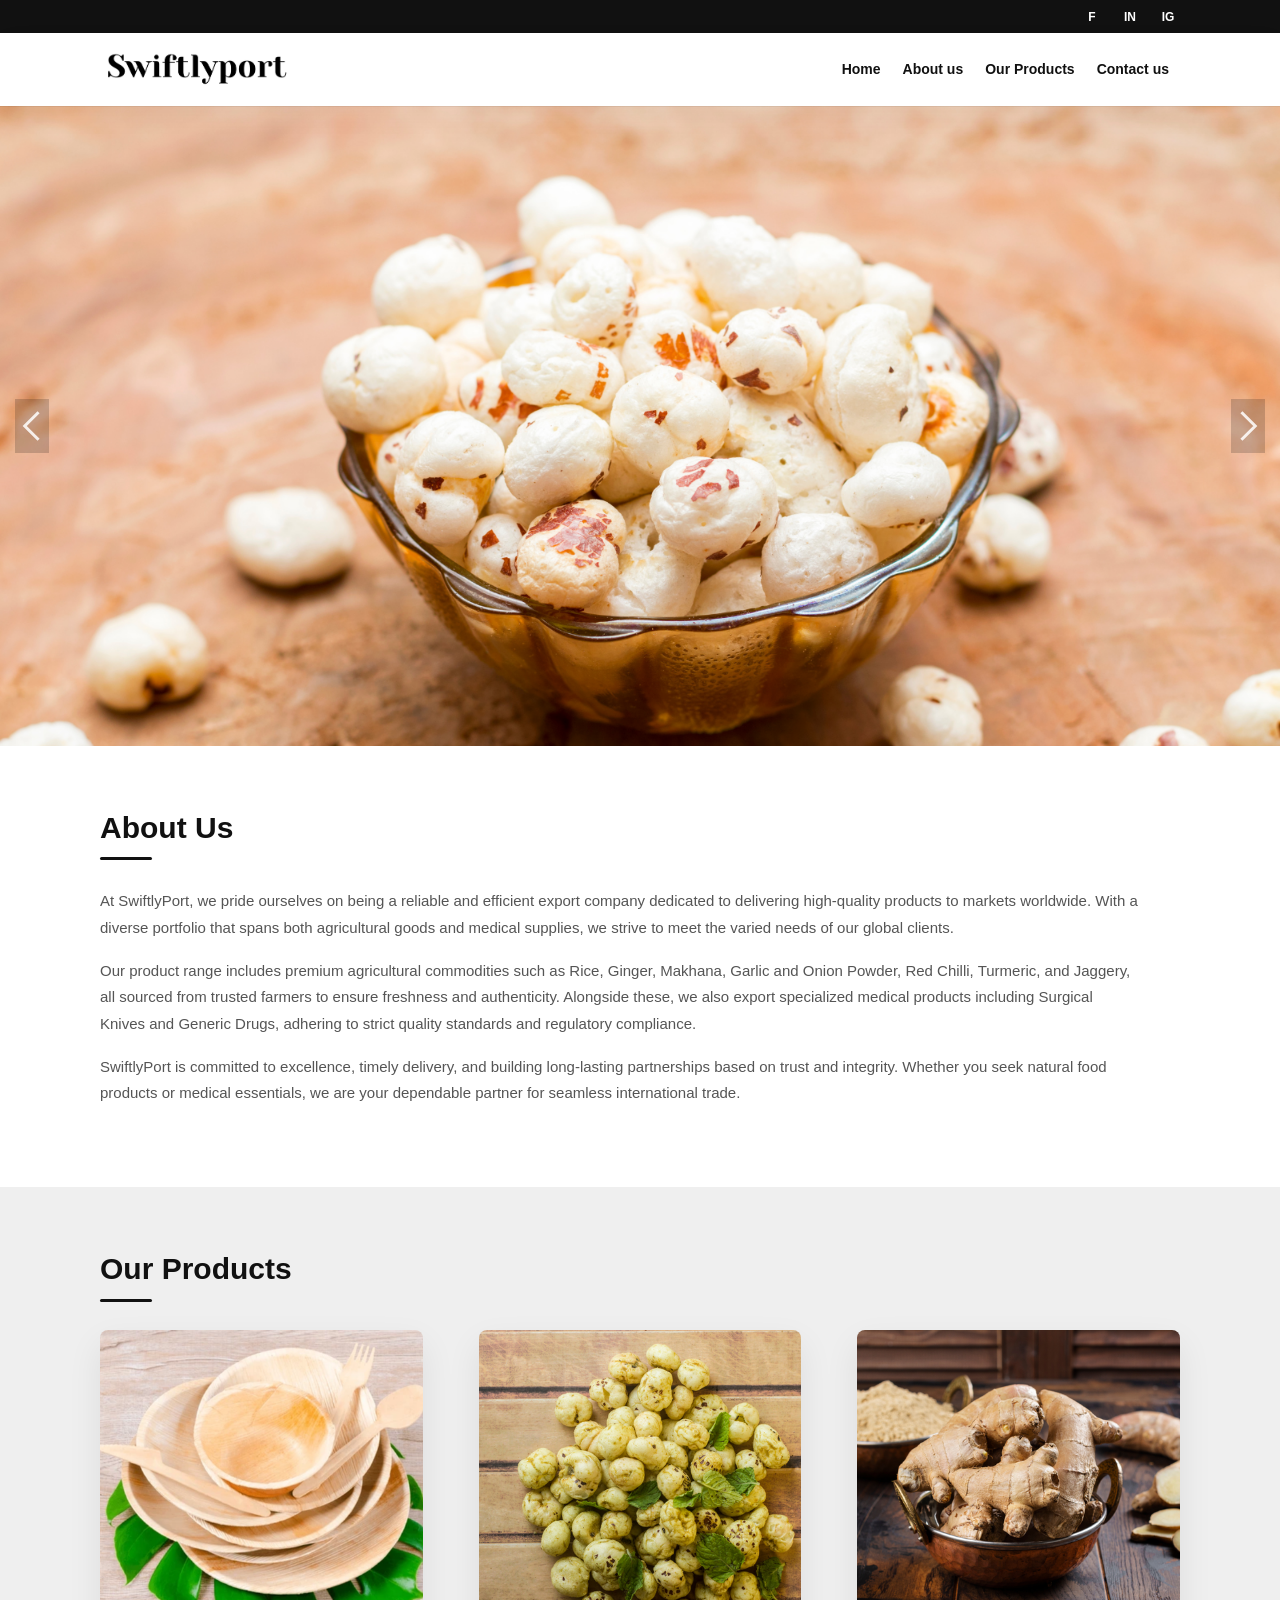
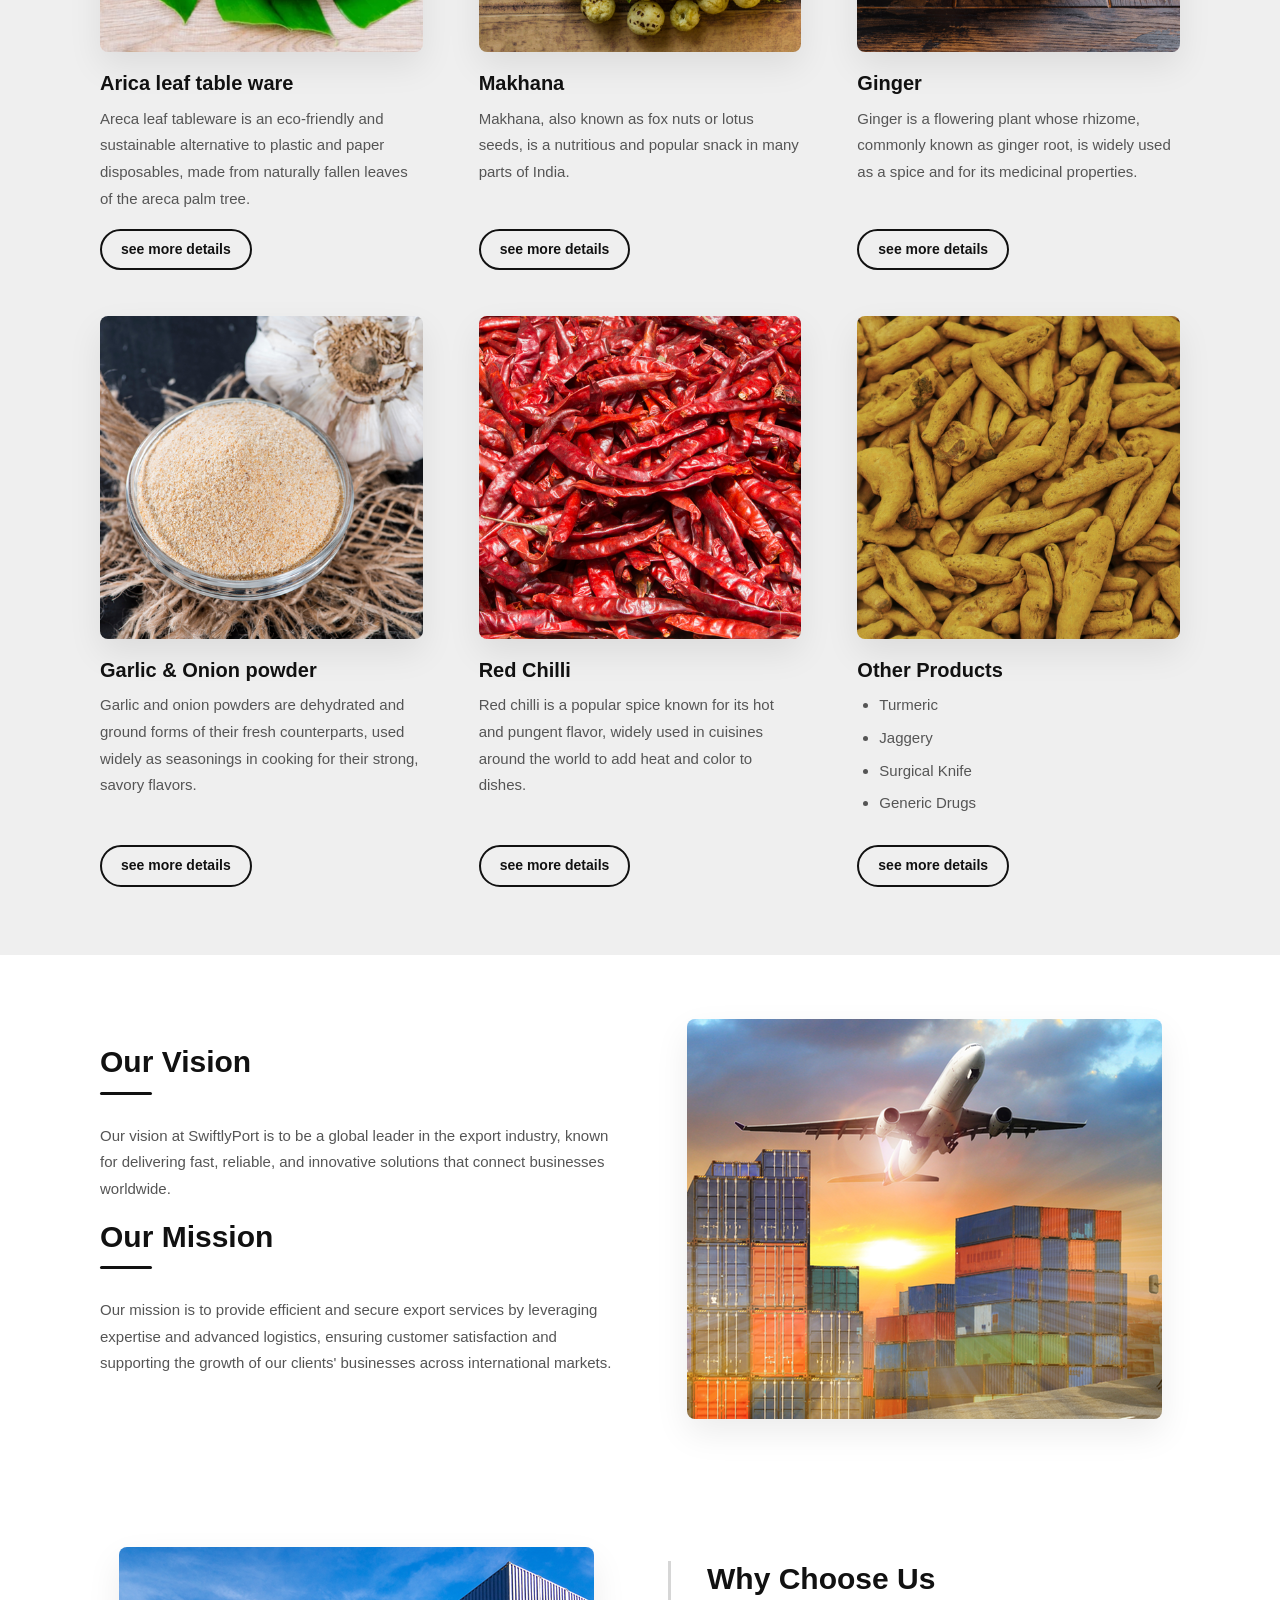
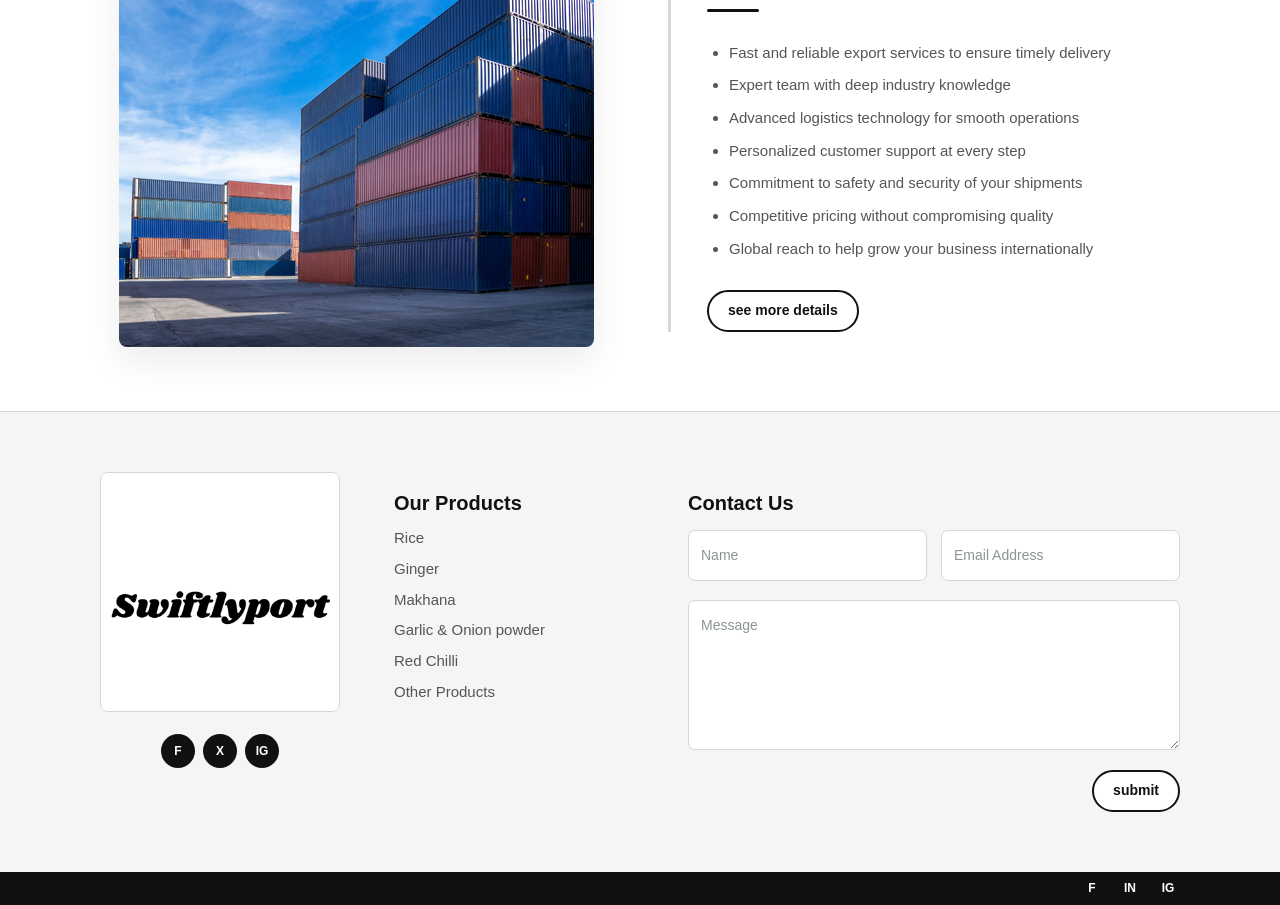
==== index.html @ 7bed7716 "swiftlyport v1" ====
<!doctype html>
<html lang="en">
<head>
  <meta charset="utf-8">
  <meta name="viewport" content="width=device-width, initial-scale=1">
  <meta http-equiv="Content-Security-Policy" content="default-src 'self'; base-uri 'self'; form-action 'self'; object-src 'none'; img-src 'self'; script-src 'self'; style-src 'self'">
  <meta name="robots" content="max-image-preview:large">
  <meta name="description" content="Swiftlyport exports agricultural goods and medical supplies to international markets.">
  <title>Swiftlyport</title>
  <link rel="icon" href="assets/cropped-Swiftlyport-1-32x32.png">
  <link rel="stylesheet" href="style.css">
</head>
<body>
  <div class="topbar">
    <div class="wrap social-row">
      <a href="#" aria-label="Facebook">f</a>
      <a href="#" aria-label="LinkedIn">in</a>
      <a href="#" aria-label="Instagram">ig</a>
    </div>
  </div>

  <header class="site-header">
    <div class="wrap nav-wrap">
      <a class="brand" href="./" aria-label="Swiftlyport home">
        <img src="assets/Turmeric-3.png" alt="Swiftlyport">
      </a>
      <button class="menu-button" type="button" aria-expanded="false" aria-controls="site-menu">
        <span></span><span></span><span></span>
      </button>
      <nav id="site-menu" class="site-menu">
        <a href="./" aria-current="page">Home</a>
        <a href="about-us/">About us</a>
        <div class="menu-group">
          <button type="button">Our Products</button>
          <div class="submenu">
            <a href="makhana/">Makhana</a>
            <a href="rice/">Arica leaf table ware</a>
            <a href="ginger/">Ginger</a>
            <a href="garlic-onion-powder/">Garlic &amp; Onion powder</a>
            <a href="red-chilli/">Red Chilli</a>
            <a href="other-products/">Other Products</a>
          </div>
        </div>
        <a href="contact-us/">Contact us</a>
      </nav>
    </div>
  </header>

  <main>
    <section class="hero" aria-label="Featured products">
      <div class="slider" data-slider>
        <div class="slides">
          <img class="slide active" src="assets/Fashion-Sale-Boho-Website-Banner-Homepage-Slider-6.png" alt="">
          <img class="slide" src="assets/Fashion-Sale-Boho-Website-Banner-Homepage-Slider-5.png" alt="">
          <img class="slide" src="assets/2-1.png" alt="">
          <img class="slide" src="assets/3-1.png" alt="">
          <img class="slide" src="assets/5-1.png" alt="">
          <img class="slide" src="assets/6-1.png" alt="">
          <img class="slide" src="assets/7-1.png" alt="">
          <img class="slide" src="assets/8-1.png" alt="">
          <img class="slide" src="assets/9-1.png" alt="">
        </div>
        <button class="slider-arrow prev" type="button" aria-label="Previous slide"></button>
        <button class="slider-arrow next" type="button" aria-label="Next slide"></button>
      </div>
    </section>

    <section id="about" class="section">
      <div class="wrap">
        <h2>About Us</h2>
        <div class="copy">
          <p>At SwiftlyPort, we pride ourselves on being a reliable and efficient export company dedicated to delivering high-quality products to markets worldwide. With a diverse portfolio that spans both agricultural goods and medical supplies, we strive to meet the varied needs of our global clients.</p>
          <p>Our product range includes premium agricultural commodities such as Rice, Ginger, Makhana, Garlic and Onion Powder, Red Chilli, Turmeric, and Jaggery, all sourced from trusted farmers to ensure freshness and authenticity. Alongside these, we also export specialized medical products including Surgical Knives and Generic Drugs, adhering to strict quality standards and regulatory compliance.</p>
          <p>SwiftlyPort is committed to excellence, timely delivery, and building long-lasting partnerships based on trust and integrity. Whether you seek natural food products or medical essentials, we are your dependable partner for seamless international trade.</p>
        </div>
      </div>
    </section>

    <section id="products" class="section products-band">
      <div class="wrap">
        <h2>Our Products</h2>
        <div class="product-grid">
          <article class="product">
            <img src="assets/3.png" alt="">
            <h3>Arica leaf table ware</h3>
            <p>Areca leaf tableware is an eco-friendly and sustainable alternative to plastic and paper disposables, made from naturally fallen leaves of the areca palm tree.</p>
            <a class="button" href="rice/">see more details</a>
          </article>
          <article class="product">
            <img src="assets/9.png" alt="">
            <h3>Makhana</h3>
            <p>Makhana, also known as fox nuts or lotus seeds, is a nutritious and popular snack in many parts of India.</p>
            <a class="button" href="makhana/">see more details</a>
          </article>
          <article class="product">
            <img src="assets/6.png" alt="">
            <h3>Ginger</h3>
            <p>Ginger is a flowering plant whose rhizome, commonly known as ginger root, is widely used as a spice and for its medicinal properties.</p>
            <a class="button" href="ginger/">see more details</a>
          </article>
          <article class="product">
            <img src="assets/12.png" alt="">
            <h3>Garlic &amp; Onion powder</h3>
            <p>Garlic and onion powders are dehydrated and ground forms of their fresh counterparts, used widely as seasonings in cooking for their strong, savory flavors.</p>
            <a class="button" href="garlic-onion-powder/">see more details</a>
          </article>
          <article class="product">
            <img src="assets/14.png" alt="">
            <h3>Red Chilli</h3>
            <p>Red chilli is a popular spice known for its hot and pungent flavor, widely used in cuisines around the world to add heat and color to dishes.</p>
            <a class="button" href="red-chilli/">see more details</a>
          </article>
          <article class="product">
            <img src="assets/18.png" alt="">
            <h3>Other Products</h3>
            <ul>
              <li>Turmeric</li>
              <li>Jaggery</li>
              <li>Surgical Knife</li>
              <li>Generic Drugs</li>
            </ul>
            <a class="button" href="other-products/">see more details</a>
          </article>
        </div>
      </div>
    </section>

    <section class="section split">
      <div class="wrap two-col">
        <div>
          <h2>Our Vision</h2>
          <p>Our vision at SwiftlyPort is to be a global leader in the export industry, known for delivering fast, reliable, and innovative solutions that connect businesses worldwide.</p>
          <h2>Our Mission</h2>
          <p>Our mission is to provide efficient and secure export services by leveraging expertise and advanced logistics, ensuring customer satisfaction and supporting the growth of our clients' businesses across international markets.</p>
        </div>
        <img src="assets/Red-Chilli-13.png" alt="">
      </div>
    </section>

    <section class="section split">
      <div class="wrap two-col reverse">
        <img src="assets/Red-Chilli-14.png" alt="">
        <div class="why">
          <h2>Why Choose Us</h2>
          <ul>
            <li>Fast and reliable export services to ensure timely delivery</li>
            <li>Expert team with deep industry knowledge</li>
            <li>Advanced logistics technology for smooth operations</li>
            <li>Personalized customer support at every step</li>
            <li>Commitment to safety and security of your shipments</li>
            <li>Competitive pricing without compromising quality</li>
            <li>Global reach to help grow your business internationally</li>
          </ul>
          <a class="button" href="#about">see more details</a>
        </div>
      </div>
    </section>

    <section id="contact" class="footer-panel">
      <div class="wrap footer-grid">
        <div>
          <img class="footer-logo" src="assets/Swiftlyport-1.png" alt="Swiftlyport">
          <div class="follow">
            <a href="#" aria-label="Follow on Facebook">f</a>
            <a href="#" aria-label="Follow on Twitter">x</a>
            <a href="#" aria-label="Follow on Instagram">ig</a>
          </div>
        </div>
        <div>
          <h3>Our Products</h3>
          <p class="footer-links">
            <a href="rice/">Rice</a>
            <a href="ginger/">Ginger</a>
            <a href="makhana/">Makhana</a>
            <a href="garlic-onion-powder/">Garlic &amp; Onion powder</a>
            <a href="red-chilli/">Red Chilli</a>
            <a href="other-products/">Other Products</a>
          </p>
        </div>
        <div>
          <h3>Contact Us</h3>
          <form class="contact-form" action="#">
            <label>Name<input type="text" placeholder="Name"></label>
            <label>Email Address<input type="email" placeholder="Email Address"></label>
            <label>Message<textarea placeholder="Message"></textarea></label>
            <button class="button" type="submit">Submit</button>
          </form>
        </div>
      </div>
    </section>
  </main>

  <footer class="bottom">
    <div class="wrap social-row">
      <a href="#" aria-label="Facebook">f</a>
      <a href="#" aria-label="LinkedIn">in</a>
      <a href="#" aria-label="Instagram">ig</a>
    </div>
  </footer>
  <script src="script.js"></script>
</body>
</html>
---- style.css ----
:root {
  --black: #111;
  --text: #555;
  --muted: #777;
  --heading: #111;
  --line: #e8e8e8;
  --line-strong: #d6d6d6;
  --band: #efefef;
  --shadow: 0 14px 34px rgba(0, 0, 0, .08);
}

* { box-sizing: border-box; }
html { scroll-behavior: smooth; }
body {
  margin: 0;
  color: var(--text);
  background: #fff;
  font-family: "Inter", "Segoe UI", "Open Sans", Arial, sans-serif;
  font-size: 15px;
  line-height: 1.78;
  text-rendering: optimizeLegibility;
  -webkit-font-smoothing: antialiased;
}
a {
  color: inherit;
  text-decoration: none;
  transition: color .2s ease, background-color .2s ease, border-color .2s ease, box-shadow .2s ease, transform .2s ease;
}
img { display: block; max-width: 100%; height: auto; }
.wrap {
  width: min(1080px, calc(100% - 60px));
  margin: 0 auto;
}

.topbar,
.bottom {
  background: var(--black);
  color: #fff;
}
.topbar { min-height: 33px; }
.social-row {
  display: flex;
  justify-content: flex-end;
  gap: 14px;
  align-items: center;
  min-height: 33px;
}
.social-row a,
.follow a {
  display: inline-grid;
  place-items: center;
  width: 24px;
  height: 24px;
  color: #fff;
  font-size: 12px;
  font-weight: 700;
  line-height: 1;
  text-transform: uppercase;
}

.site-header {
  position: sticky;
  top: 0;
  z-index: 20;
  background: rgba(255, 255, 255, .96);
  box-shadow: 0 1px 0 rgba(0,0,0,.06), 0 10px 28px rgba(0, 0, 0, .04);
  backdrop-filter: blur(10px);
}
.nav-wrap {
  display: flex;
  align-items: center;
  min-height: 66px;
}
.brand img {
  width: 190px;
  max-height: 45px;
  object-fit: contain;
}
.site-menu {
  display: flex;
  align-items: center;
  gap: 0;
  margin-left: auto;
}
.site-menu a,
.site-menu button {
  border: 0;
  background: transparent;
  color: var(--heading);
  font: inherit;
  font-size: 14px;
  font-weight: 650;
  padding: 24px 11px;
  cursor: pointer;
}
.site-menu a:hover,
.site-menu button:hover { color: #000; }
.menu-group { position: relative; }
.submenu {
  display: none;
  position: absolute;
  top: 100%;
  left: 0;
  min-width: 240px;
  padding: 16px 0;
  background: #fff;
  border-top: 3px solid var(--black);
  box-shadow: var(--shadow);
}
.submenu a {
  display: block;
  padding: 8px 22px;
  white-space: nowrap;
}
.menu-group:hover .submenu,
.menu-group:focus-within .submenu { display: block; }
.menu-button { display: none; }

.hero {
  overflow: hidden;
  background: #f3f3f3;
}
.slider {
  position: relative;
  width: 100%;
  aspect-ratio: 2 / 1;
  max-height: 800px;
}
.slides,
.slide {
  position: absolute;
  inset: 0;
}
.slide {
  width: 100%;
  height: 100%;
  object-fit: cover;
  opacity: 0;
  transition: opacity .45s ease;
}
.slide.active { opacity: 1; }
.slider-arrow {
  position: absolute;
  top: 50%;
  width: 34px;
  height: 54px;
  border: 0;
  background: rgba(0,0,0,.18);
  transform: translateY(-50%);
  cursor: pointer;
}
.slider-arrow:hover { background: rgba(0,0,0,.28); }
.slider-arrow::before {
  content: "";
  position: absolute;
  top: 50%;
  width: 18px;
  height: 18px;
  border-top: 3px solid rgba(255,255,255,.85);
  border-left: 3px solid rgba(255,255,255,.85);
}
.slider-arrow.prev { left: 15px; }
.slider-arrow.next { right: 15px; }
.slider-arrow.prev::before {
  left: 12px;
  transform: translateY(-50%) rotate(-45deg);
}
.slider-arrow.next::before {
  right: 12px;
  transform: translateY(-50%) rotate(135deg);
}

.section {
  padding: 64px 0;
}
.page-title {
  padding: 62px 0;
  background: #f6f6f6;
  border-bottom: 1px solid var(--line-strong);
}
.page-title h1 {
  margin: 0;
  color: var(--heading);
  font-size: clamp(34px, 5vw, 48px);
  font-weight: 800;
  line-height: 1.08;
}
h2, h3, h4 {
  color: var(--heading);
  line-height: 1.18;
  font-weight: 800;
}
h2 {
  position: relative;
  margin: 0 0 28px;
  font-size: 30px;
}
h2::after {
  content: "";
  display: block;
  width: 52px;
  height: 3px;
  margin-top: 12px;
  border-radius: 999px;
  background: var(--black);
}
h3 {
  margin: 20px 0 10px;
  font-size: 20px;
}
p { margin: 0 0 16px; }
.copy { max-width: 1040px; }
.lead {
  color: #333;
  font-size: 20px;
  line-height: 1.7;
}
.gallery {
  display: grid;
  grid-template-columns: repeat(3, 1fr);
  gap: 28px;
}
.gallery img {
  width: 100%;
  aspect-ratio: 1;
  object-fit: cover;
  border-radius: 8px;
  box-shadow: var(--shadow);
}
.detail-block + .detail-block {
  margin-top: 58px;
}
.detail-block h2 {
  margin-bottom: 16px;
}
.icon-list {
  display: grid;
  grid-template-columns: repeat(3, 1fr);
  gap: 24px;
}
.icon-card {
  border: 1px solid var(--line-strong);
  border-radius: 8px;
  padding: 28px;
  background: #fff;
  box-shadow: 0 10px 26px rgba(0, 0, 0, .05);
}
.icon {
  display: inline-grid;
  place-items: center;
  width: 42px;
  height: 42px;
  margin-bottom: 14px;
  border-radius: 50%;
  background: var(--black);
  color: #fff;
  font-weight: 700;
}
.contact-cards {
  display: grid;
  grid-template-columns: repeat(3, 1fr);
  gap: 28px;
}
.contact-card {
  display: grid;
  place-items: center;
  min-height: 150px;
  padding: 26px;
  border: 1px solid var(--line-strong);
  border-radius: 8px;
  text-align: center;
  background: #fff;
  box-shadow: var(--shadow);
}
.contact-card strong {
  display: block;
  color: var(--heading);
  font-size: 18px;
  font-weight: 500;
}
.products-band {
  background: var(--band);
}
.product-grid {
  display: grid;
  grid-template-columns: repeat(3, 1fr);
  gap: 42px 56px;
}
.product {
  display: flex;
  flex-direction: column;
  min-width: 0;
  padding-bottom: 4px;
}
.product img {
  width: 100%;
  aspect-ratio: 1;
  object-fit: cover;
  border-radius: 8px;
  box-shadow: var(--shadow);
  transition: transform .2s ease, box-shadow .2s ease;
}
.product:hover img {
  transform: translateY(-2px);
  box-shadow: 0 18px 40px rgba(0, 0, 0, .12);
}
.product ul,
.why ul {
  margin: 0 0 22px;
  padding-left: 22px;
}
.product li,
.why li {
  margin-bottom: 6px;
}
.button {
  display: inline-block;
  margin-top: 6px;
  padding: 9px 19px;
  border: 2px solid var(--black);
  border-radius: 999px;
  color: var(--black);
  font-size: 14px;
  font-weight: 750;
  line-height: 1.4;
  text-transform: lowercase;
}
.product .button {
  align-self: flex-start;
  margin-top: auto;
}
.button:hover {
  color: #fff;
  background: var(--black);
  transform: translateY(-1px);
}

.two-col {
  display: grid;
  grid-template-columns: 1fr 1fr;
  gap: 56px;
  align-items: center;
}
.two-col img {
  width: 100%;
  max-width: 475px;
  justify-self: center;
  border-radius: 8px;
  box-shadow: var(--shadow);
}
.why {
  border-left: 3px solid var(--line-strong);
  padding-left: 36px;
}

.footer-panel {
  padding: 60px 0;
  background: #f5f5f5;
  border-top: 1px solid var(--line-strong);
}
.footer-grid {
  display: grid;
  grid-template-columns: 1fr 1fr 2fr;
  gap: 48px;
  align-items: start;
}
.footer-logo {
  width: min(240px, 100%);
  border: 1px solid var(--line-strong);
  border-radius: 8px;
  margin-bottom: 22px;
  background: #fff;
}
.follow {
  display: flex;
  justify-content: center;
  gap: 8px;
  max-width: 240px;
}
.follow a {
  width: 34px;
  height: 34px;
  background: var(--black);
  border-radius: 50%;
}
.footer-links {
  display: grid;
  gap: 4px;
}
.footer-links a:hover { color: #000; }
.contact-form {
  display: grid;
  grid-template-columns: 1fr 1fr;
  gap: 14px;
}
.contact-form label {
  display: grid;
  gap: 5px;
  color: transparent;
  font-size: 0;
}
.contact-form label:nth-child(3) {
  grid-column: 1 / -1;
}
input,
textarea {
  width: 100%;
  border: 1px solid var(--line-strong);
  border-radius: 7px;
  background: #fff;
  color: var(--heading);
  font: inherit;
  font-size: 14px;
  padding: 12px;
}
input:focus,
textarea:focus {
  outline: 0;
  border-color: var(--black);
  box-shadow: 0 0 0 3px rgba(0, 0, 0, .1);
}
::placeholder { color: #8a978f; }
textarea {
  min-height: 150px;
  resize: vertical;
}
.contact-form .button {
  justify-self: end;
  grid-column: 1 / -1;
  background: #fff;
  cursor: pointer;
}
.contact-form .button:hover { background: var(--black); }

@media (max-width: 980px) {
  .wrap { width: min(92%, 1080px); }
  .menu-button {
    display: grid;
    gap: 4px;
    margin-left: auto;
    padding: 10px;
    border: 0;
    background: transparent;
  }
  .menu-button span {
    display: block;
    width: 24px;
    height: 2px;
    background: var(--black);
  }
  .site-menu {
    display: none;
    position: absolute;
    top: 66px;
    left: 0;
    right: 0;
    flex-direction: column;
    align-items: stretch;
    background: #fff;
    border-top: 1px solid var(--line);
  }
  .site-menu.open { display: flex; }
  .site-menu a,
  .site-menu button {
    width: 100%;
    padding: 12px 5%;
    text-align: left;
  }
  .submenu {
    position: static;
    box-shadow: none;
    border-top: 0;
    padding: 0 0 8px;
  }
  .menu-group.open .submenu { display: block; }
  .product-grid,
  .two-col,
  .footer-grid,
  .gallery,
  .icon-list,
  .contact-cards {
    grid-template-columns: 1fr;
  }
  .reverse img { order: 2; }
  .why {
    border-left: 0;
    padding-left: 0;
  }
}

@media (max-width: 700px) {
  body { font-size: 13px; }
  .section,
  .footer-panel { padding: 38px 0; }
  .topbar { display: none; }
  .brand img { width: 160px; }
  .slider { aspect-ratio: 2 / 1; }
  .slider-arrow { display: none; }
  h2 { font-size: 24px; }
  .contact-form { grid-template-columns: 1fr; }
}
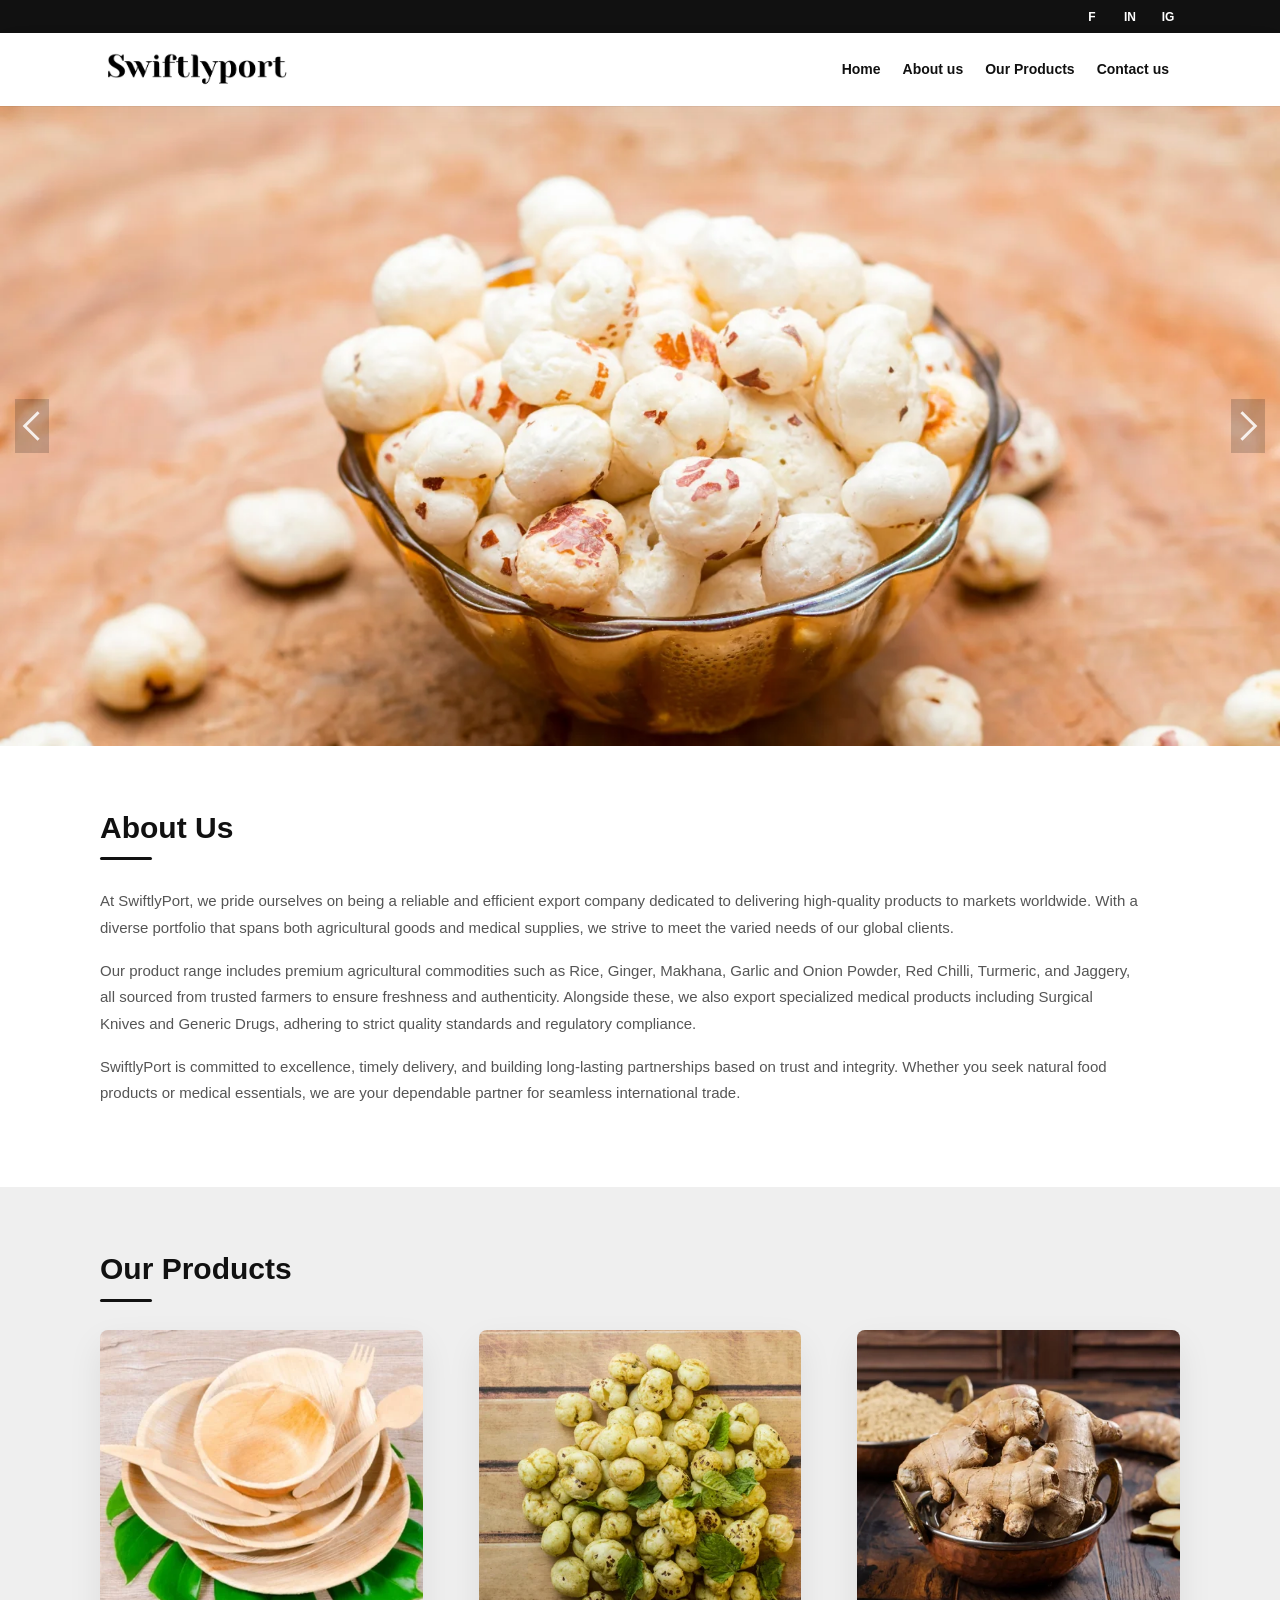
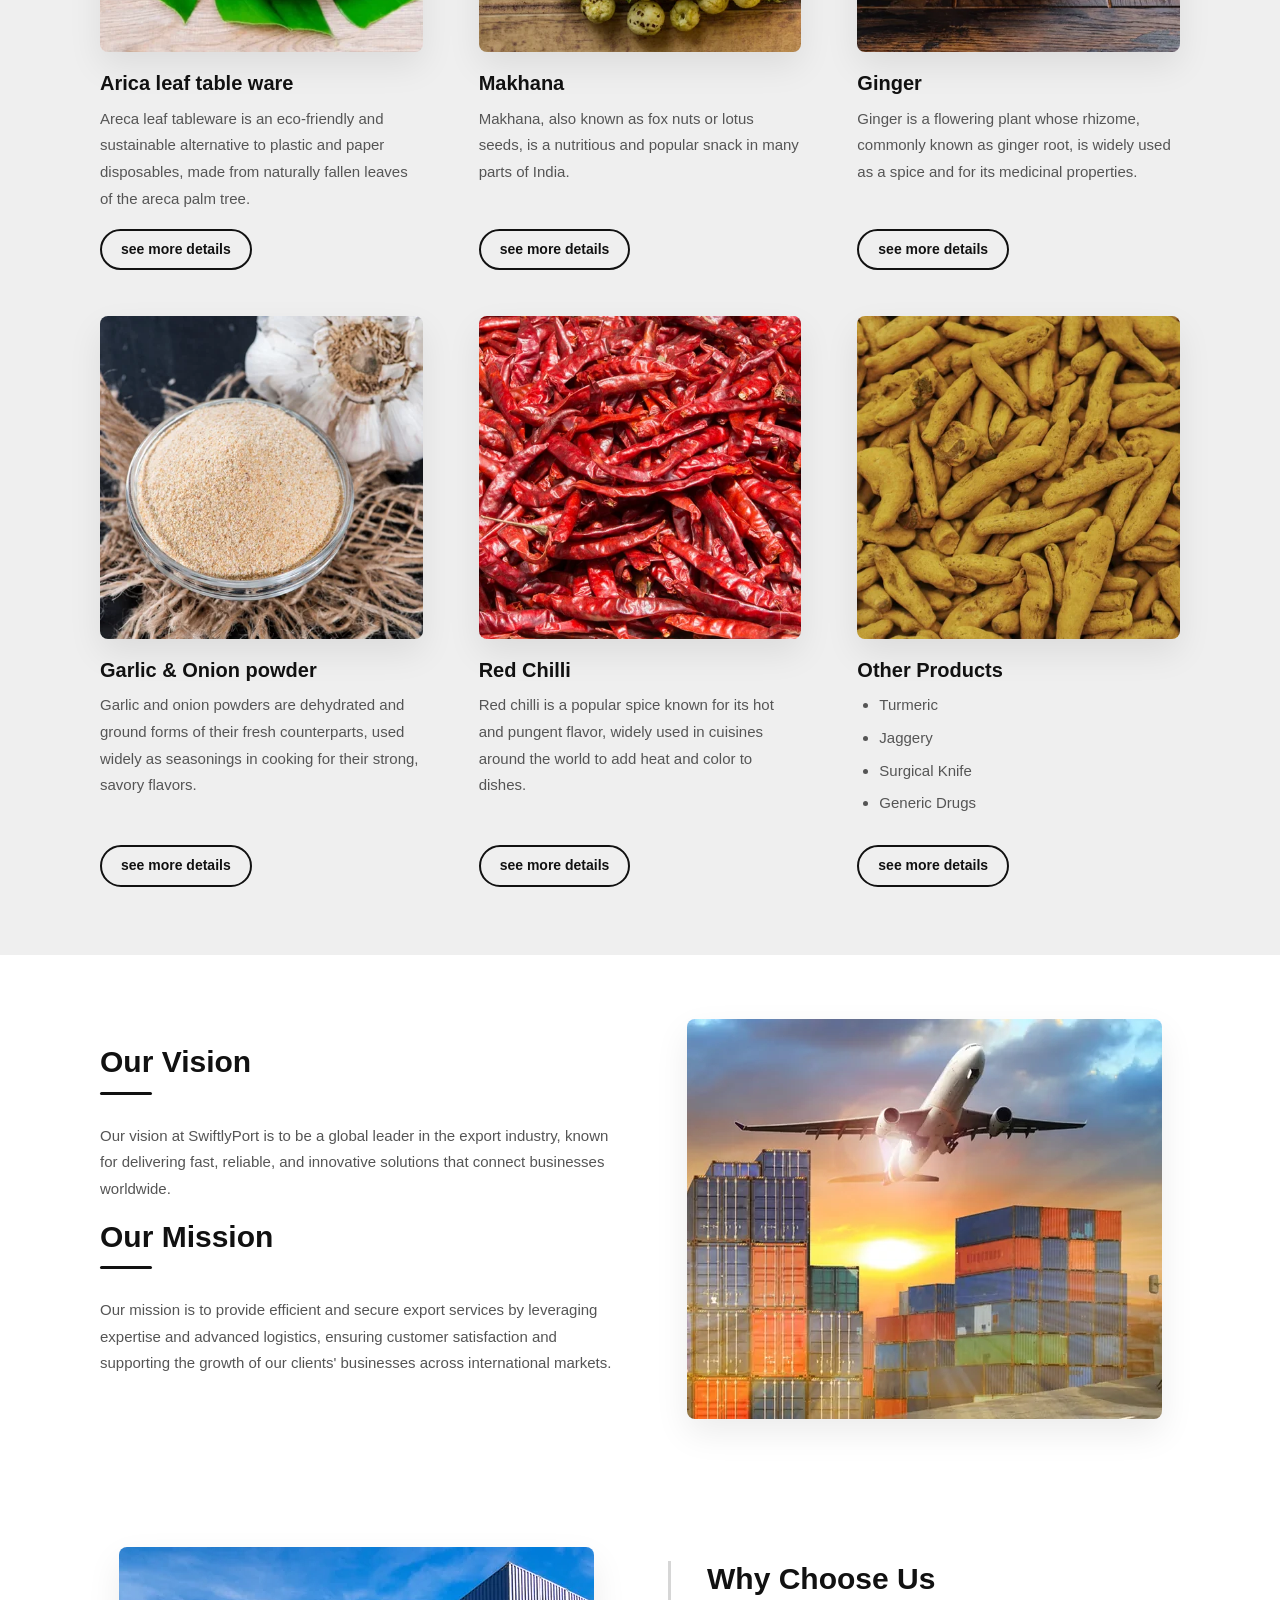
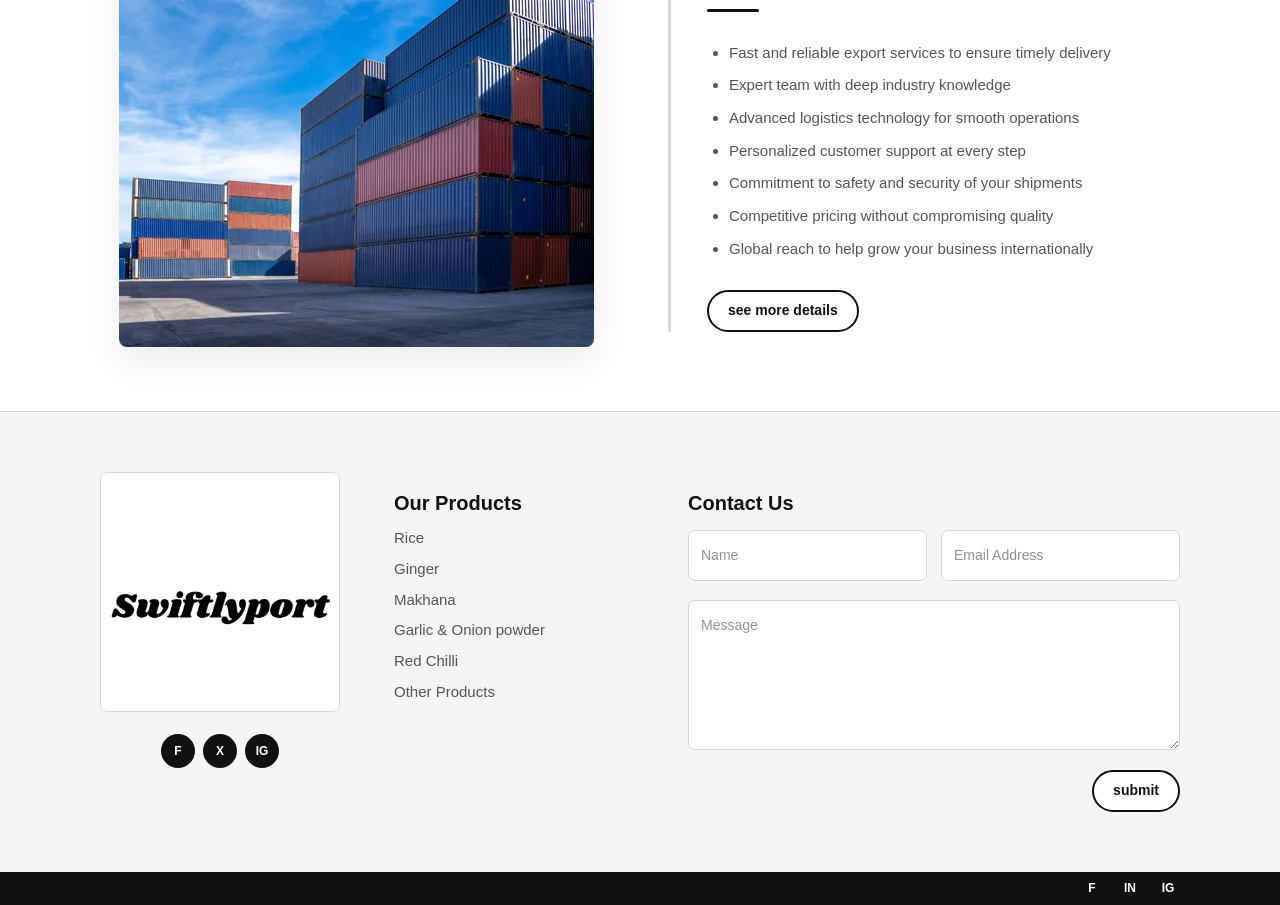
==== commit 29ba0d8a: "optimize for speed" ====
--- a/index.html
+++ b/index.html
@@ -22,7 +22,7 @@
   <header class="site-header">
     <div class="wrap nav-wrap">
       <a class="brand" href="./" aria-label="Swiftlyport home">
-        <img src="assets/Turmeric-3.png" alt="Swiftlyport">
+        <img src="assets/Turmeric-3.png" alt="Swiftlyport" width="475" height="106">
       </a>
       <button class="menu-button" type="button" aria-expanded="false" aria-controls="site-menu">
         <span></span><span></span><span></span>
@@ -50,15 +50,15 @@
     <section class="hero" aria-label="Featured products">
       <div class="slider" data-slider>
         <div class="slides">
-          <img class="slide active" src="assets/Fashion-Sale-Boho-Website-Banner-Homepage-Slider-6.png" alt="">
-          <img class="slide" src="assets/Fashion-Sale-Boho-Website-Banner-Homepage-Slider-5.png" alt="">
-          <img class="slide" src="assets/2-1.png" alt="">
-          <img class="slide" src="assets/3-1.png" alt="">
-          <img class="slide" src="assets/5-1.png" alt="">
-          <img class="slide" src="assets/6-1.png" alt="">
-          <img class="slide" src="assets/7-1.png" alt="">
-          <img class="slide" src="assets/8-1.png" alt="">
-          <img class="slide" src="assets/9-1.png" alt="">
+          <img class="slide active" src="assets/Fashion-Sale-Boho-Website-Banner-Homepage-Slider-6.webp" alt="" width="1600" height="800" srcset="assets/Fashion-Sale-Boho-Website-Banner-Homepage-Slider-6-640.webp 640w, assets/Fashion-Sale-Boho-Website-Banner-Homepage-Slider-6-960.webp 960w, assets/Fashion-Sale-Boho-Website-Banner-Homepage-Slider-6.webp 1600w" sizes="100vw" fetchpriority="high">
+          <img class="slide" data-src="assets/Fashion-Sale-Boho-Website-Banner-Homepage-Slider-5.webp" alt="" width="1600" height="800" data-srcset="assets/Fashion-Sale-Boho-Website-Banner-Homepage-Slider-5-640.webp 640w, assets/Fashion-Sale-Boho-Website-Banner-Homepage-Slider-5-960.webp 960w, assets/Fashion-Sale-Boho-Website-Banner-Homepage-Slider-5.webp 1600w" sizes="100vw" decoding="async">
+          <img class="slide" data-src="assets/2-1.webp" alt="" width="1600" height="800" data-srcset="assets/2-1-640.webp 640w, assets/2-1-960.webp 960w, assets/2-1.webp 1600w" sizes="100vw" decoding="async">
+          <img class="slide" data-src="assets/3-1.webp" alt="" width="1600" height="800" data-srcset="assets/3-1-640.webp 640w, assets/3-1-960.webp 960w, assets/3-1.webp 1600w" sizes="100vw" decoding="async">
+          <img class="slide" data-src="assets/5-1.webp" alt="" width="1600" height="800" data-srcset="assets/5-1-640.webp 640w, assets/5-1-960.webp 960w, assets/5-1.webp 1600w" sizes="100vw" decoding="async">
+          <img class="slide" data-src="assets/6-1.webp" alt="" width="1600" height="800" data-srcset="assets/6-1-640.webp 640w, assets/6-1-960.webp 960w, assets/6-1.webp 1600w" sizes="100vw" decoding="async">
+          <img class="slide" data-src="assets/7-1.webp" alt="" width="1600" height="800" data-srcset="assets/7-1-640.webp 640w, assets/7-1-960.webp 960w, assets/7-1.webp 1600w" sizes="100vw" decoding="async">
+          <img class="slide" data-src="assets/8-1.webp" alt="" width="1600" height="800" data-srcset="assets/8-1-640.webp 640w, assets/8-1-960.webp 960w, assets/8-1.webp 1600w" sizes="100vw" decoding="async">
+          <img class="slide" data-src="assets/9-1.webp" alt="" width="1600" height="800" data-srcset="assets/9-1-640.webp 640w, assets/9-1-960.webp 960w, assets/9-1.webp 1600w" sizes="100vw" decoding="async">
         </div>
         <button class="slider-arrow prev" type="button" aria-label="Previous slide"></button>
         <button class="slider-arrow next" type="button" aria-label="Next slide"></button>
@@ -81,37 +81,37 @@
         <h2>Our Products</h2>
         <div class="product-grid">
           <article class="product">
-            <img src="assets/3.png" alt="">
+            <img src="assets/3.webp" alt="" width="475" height="475" loading="lazy" decoding="async">
             <h3>Arica leaf table ware</h3>
             <p>Areca leaf tableware is an eco-friendly and sustainable alternative to plastic and paper disposables, made from naturally fallen leaves of the areca palm tree.</p>
             <a class="button" href="rice/">see more details</a>
           </article>
           <article class="product">
-            <img src="assets/9.png" alt="">
+            <img src="assets/9.webp" alt="" width="475" height="475" loading="lazy" decoding="async">
             <h3>Makhana</h3>
             <p>Makhana, also known as fox nuts or lotus seeds, is a nutritious and popular snack in many parts of India.</p>
             <a class="button" href="makhana/">see more details</a>
           </article>
           <article class="product">
-            <img src="assets/6.png" alt="">
+            <img src="assets/6.webp" alt="" width="475" height="475" loading="lazy" decoding="async">
             <h3>Ginger</h3>
             <p>Ginger is a flowering plant whose rhizome, commonly known as ginger root, is widely used as a spice and for its medicinal properties.</p>
             <a class="button" href="ginger/">see more details</a>
           </article>
           <article class="product">
-            <img src="assets/12.png" alt="">
+            <img src="assets/12.webp" alt="" width="475" height="475" loading="lazy" decoding="async">
             <h3>Garlic &amp; Onion powder</h3>
             <p>Garlic and onion powders are dehydrated and ground forms of their fresh counterparts, used widely as seasonings in cooking for their strong, savory flavors.</p>
             <a class="button" href="garlic-onion-powder/">see more details</a>
           </article>
           <article class="product">
-            <img src="assets/14.png" alt="">
+            <img src="assets/14.webp" alt="" width="475" height="475" loading="lazy" decoding="async">
             <h3>Red Chilli</h3>
             <p>Red chilli is a popular spice known for its hot and pungent flavor, widely used in cuisines around the world to add heat and color to dishes.</p>
             <a class="button" href="red-chilli/">see more details</a>
           </article>
           <article class="product">
-            <img src="assets/18.png" alt="">
+            <img src="assets/18.webp" alt="" width="475" height="475" loading="lazy" decoding="async">
             <h3>Other Products</h3>
             <ul>
               <li>Turmeric</li>
@@ -133,13 +133,13 @@
           <h2>Our Mission</h2>
           <p>Our mission is to provide efficient and secure export services by leveraging expertise and advanced logistics, ensuring customer satisfaction and supporting the growth of our clients' businesses across international markets.</p>
         </div>
-        <img src="assets/Red-Chilli-13.png" alt="">
+        <img src="assets/Red-Chilli-13.webp" alt="" width="475" height="400" loading="lazy" decoding="async">
       </div>
     </section>
 
     <section class="section split">
       <div class="wrap two-col reverse">
-        <img src="assets/Red-Chilli-14.png" alt="">
+        <img src="assets/Red-Chilli-14.webp" alt="" width="475" height="400" loading="lazy" decoding="async">
         <div class="why">
           <h2>Why Choose Us</h2>
           <ul>
@@ -159,7 +159,7 @@
     <section id="contact" class="footer-panel">
       <div class="wrap footer-grid">
         <div>
-          <img class="footer-logo" src="assets/Swiftlyport-1.png" alt="Swiftlyport">
+          <img class="footer-logo" src="assets/Swiftlyport-1.png" alt="Swiftlyport" width="698" height="700" loading="lazy" decoding="async">
           <div class="follow">
             <a href="#" aria-label="Follow on Facebook">f</a>
             <a href="#" aria-label="Follow on Twitter">x</a>
@@ -197,6 +197,6 @@
       <a href="#" aria-label="Instagram">ig</a>
     </div>
   </footer>
-  <script src="script.js"></script>
+  <script defer src="script.js"></script>
 </body>
 </html>
